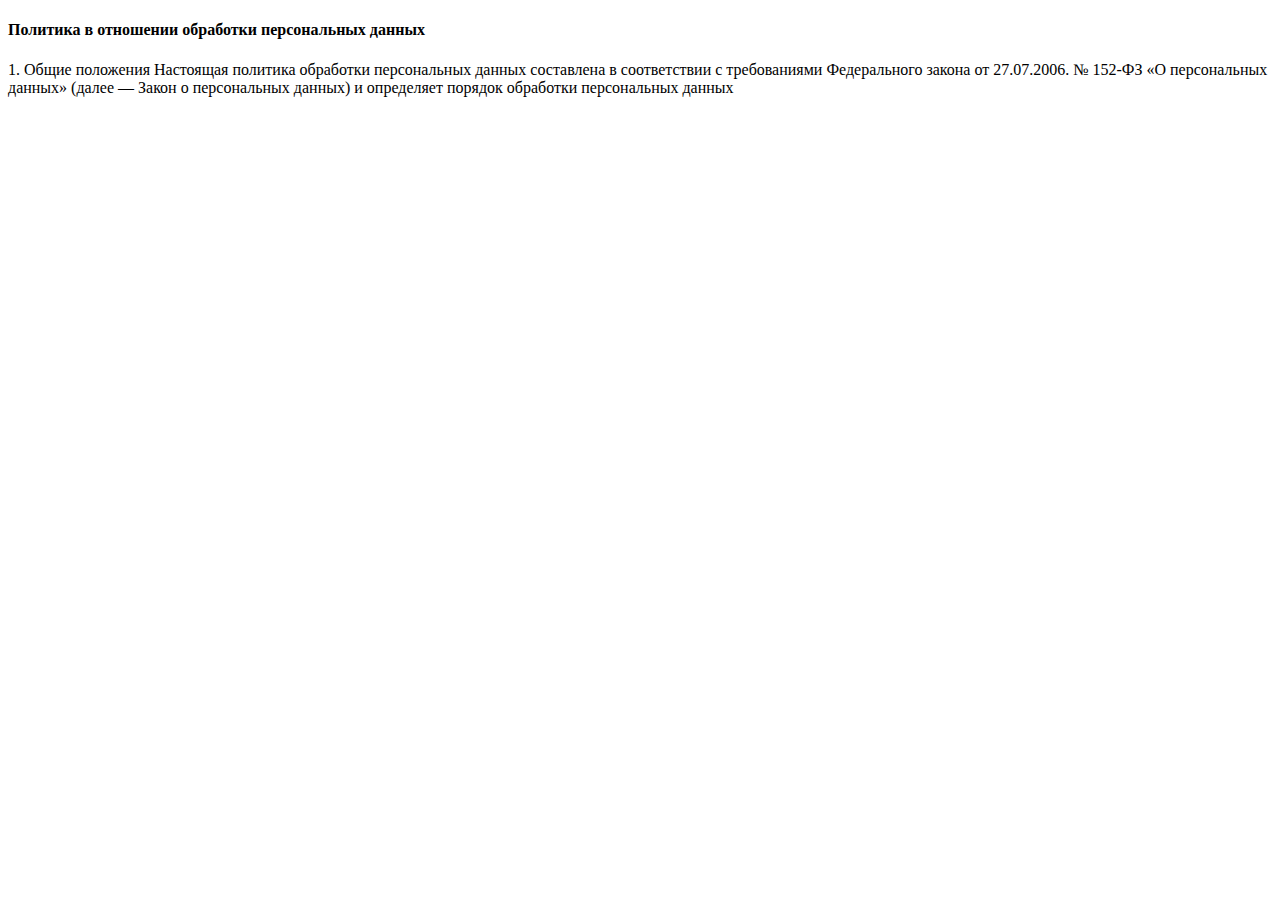
==== police.html @ 5586993f "add police" ====
<!DOCTYPE html>
<html lang="en">

<head>
    <meta charset="UTF-8">
    <meta name="viewport" content="width=device-width, initial-scale=1.0">
    <title>Document</title>
</head>

<body>
    <h4>Политика в отношении обработки персональных данных</h4>
    <p>1. Общие положения Настоящая политика обработки персональных данных составлена в соответствии с требованиями Федерального закона от 27.07.2006. № 152-ФЗ «О персональных данных» (далее — Закон о персональных данных) и определяет порядок обработки персональных
        данных</p>
</body>

</html>
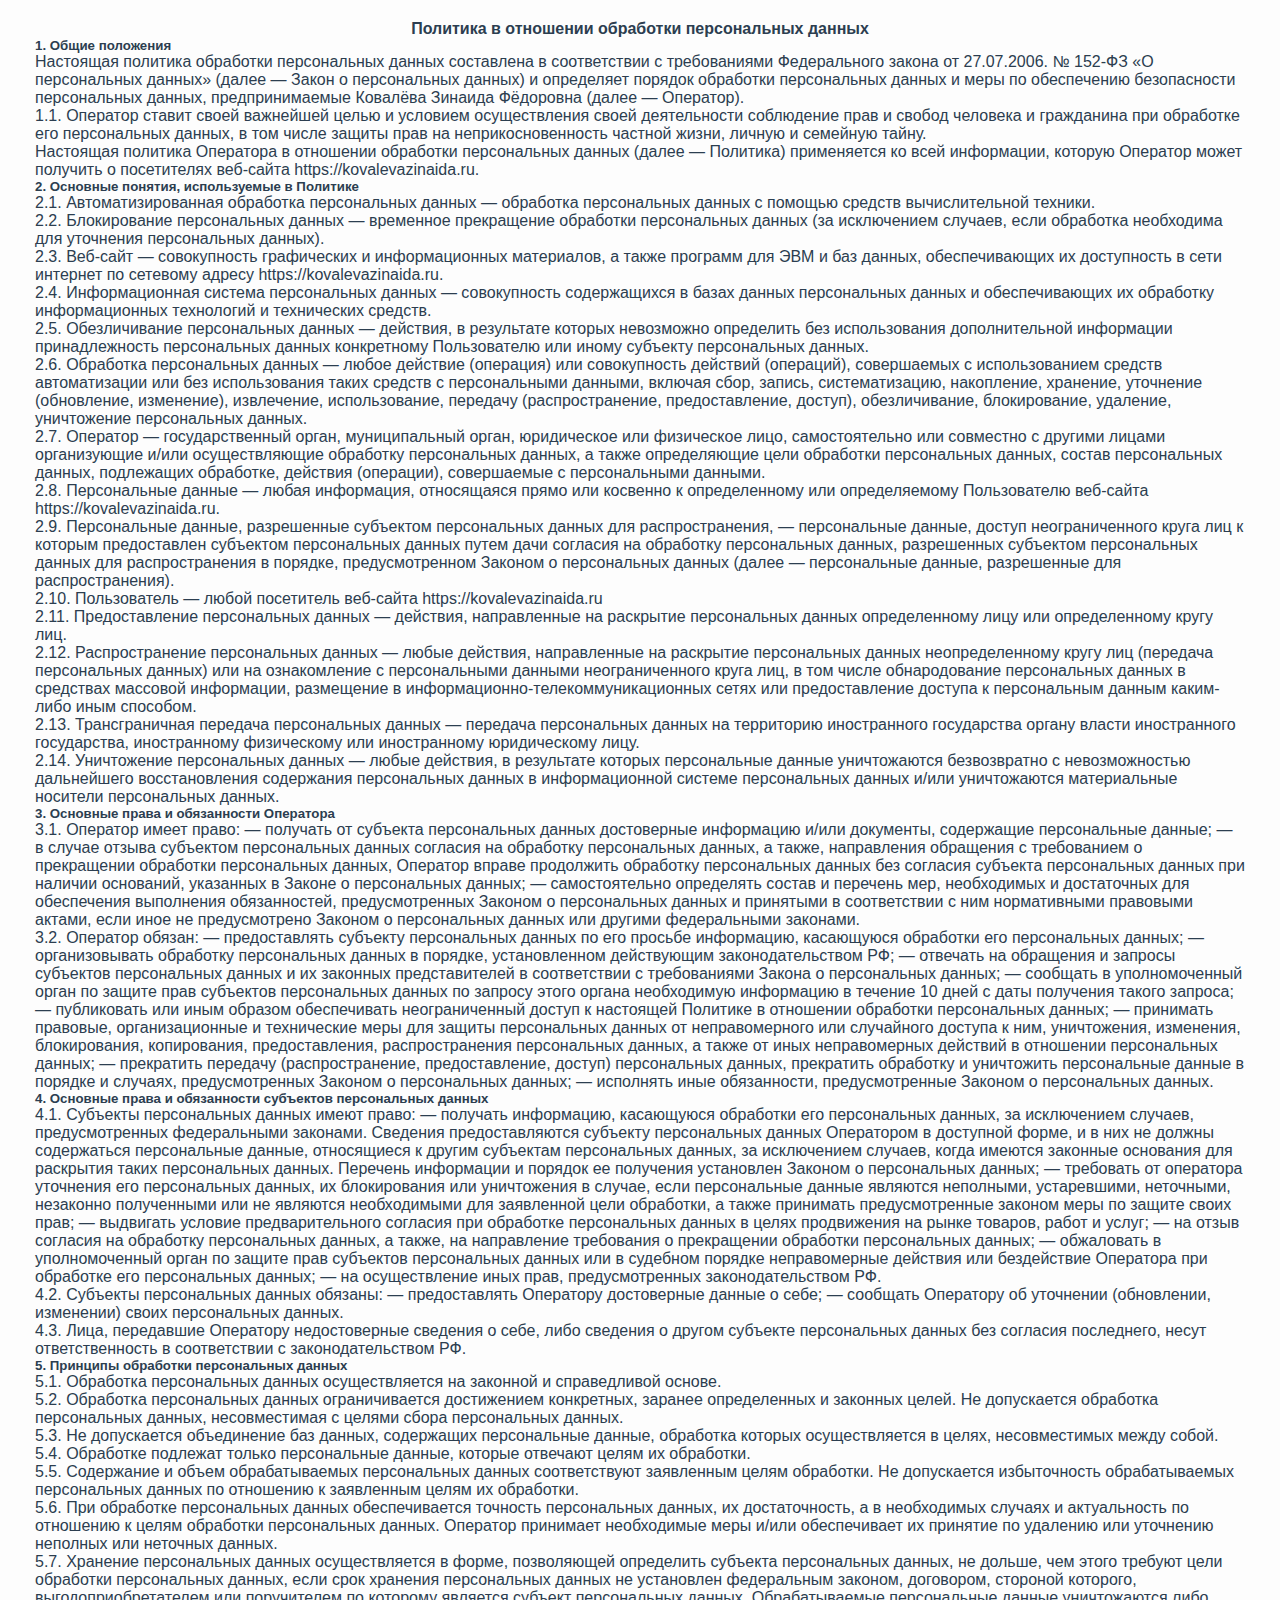
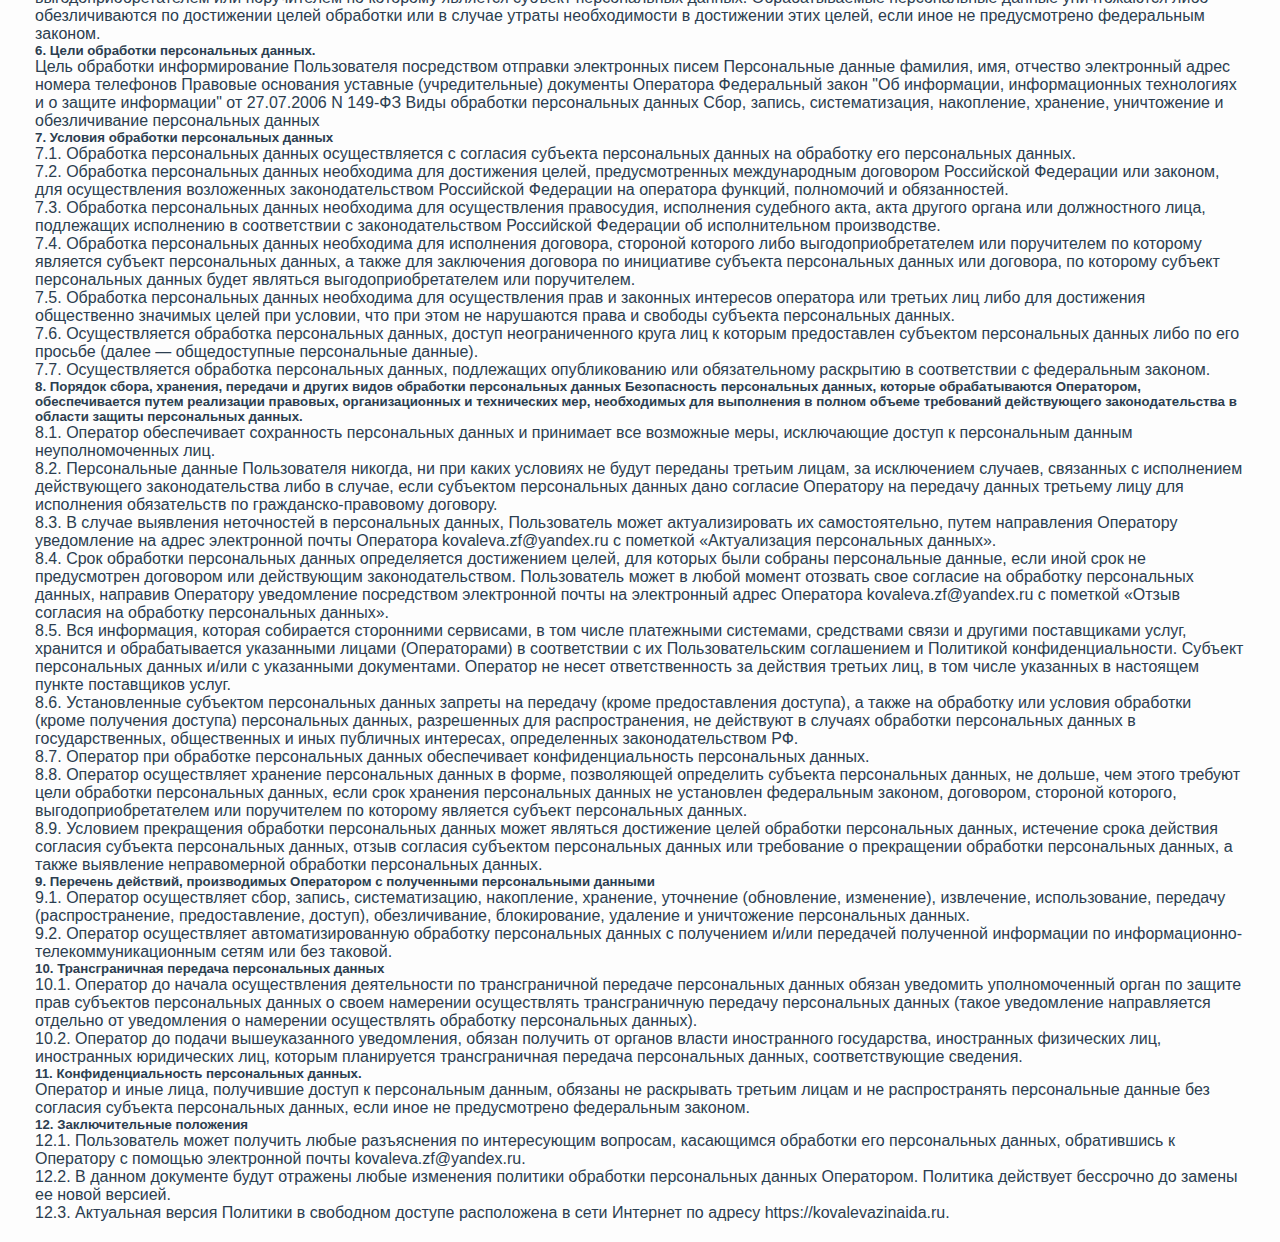
==== commit 557511c4: "add police" ====
--- a/police.html
+++ b/police.html
@@ -5,12 +5,132 @@
     <meta charset="UTF-8">
     <meta name="viewport" content="width=device-width, initial-scale=1.0">
     <title>Document</title>
+    <link rel="stylesheet" href="style.css">
 </head>
 
 <body>
-    <h4>Политика в отношении обработки персональных данных</h4>
-    <p>1. Общие положения Настоящая политика обработки персональных данных составлена в соответствии с требованиями Федерального закона от 27.07.2006. № 152-ФЗ «О персональных данных» (далее — Закон о персональных данных) и определяет порядок обработки персональных
-        данных</p>
-</body>
+
+    <body>
+
+
+        <div class="policy">
+            <h4>Политика в отношении обработки персональных данных</h4>
+            <h5>1. Общие положения</h5>
+            Настоящая политика обработки персональных данных составлена в соответствии с требованиями Федерального закона от 27.07.2006. № 152-ФЗ «О персональных данных» (далее — Закон о персональных данных) и определяет порядок обработки персональных данных и меры
+            по обеспечению безопасности персональных данных, предпринимаемые Ковалёва Зинаида Фёдоровна (далее — Оператор). <br>
+            <div class="policy__points">
+                1.1. Оператор ставит своей важнейшей целью и условием осуществления своей деятельности соблюдение прав и свобод человека и гражданина при обработке его персональных данных, в том числе защиты прав на неприкосновенность частной жизни, личную и семейную
+                тайну. <br> Настоящая политика Оператора в отношении обработки персональных данных (далее — Политика) применяется ко всей информации, которую Оператор может получить о посетителях веб-сайта https://kovalevazinaida.ru.
+            </div>
+            <h5>2. Основные понятия, используемые в Политике</h5>
+            <div class="policy__points">
+                2.1. Автоматизированная обработка персональных данных — обработка персональных данных с помощью средств вычислительной техники.<br> 2.2. Блокирование персональных данных — временное прекращение обработки персональных данных (за исключением
+                случаев, если обработка необходима для уточнения персональных данных).<br> 2.3. Веб-сайт — совокупность графических и информационных материалов, а также программ для ЭВМ и баз данных, обеспечивающих их доступность в сети интернет по сетевому
+                адресу https://kovalevazinaida.ru.<br>2.4. Информационная система персональных данных — совокупность содержащихся в базах данных персональных данных и обеспечивающих их обработку информационных технологий и технических средств.<br> 2.5.
+                Обезличивание персональных данных — действия, в результате которых невозможно определить без использования дополнительной информации принадлежность персональных данных конкретному Пользователю или иному субъекту персональных данных.<br>2.6.
+                Обработка персональных данных — любое действие (операция) или совокупность действий (операций), совершаемых с использованием средств автоматизации или без использования таких средств с персональными данными, включая сбор, запись, систематизацию,
+                накопление, хранение, уточнение (обновление, изменение), извлечение, использование, передачу (распространение, предоставление, доступ), обезличивание, блокирование, удаление, уничтожение персональных данных.<br>2.7. Оператор — государственный
+                орган, муниципальный орган, юридическое или физическое лицо, самостоятельно или совместно с другими лицами организующие и/или осуществляющие обработку персональных данных, а также определяющие цели обработки персональных данных, состав
+                персональных данных, подлежащих обработке, действия (операции), совершаемые с персональными данными. <br>2.8. Персональные данные — любая информация, относящаяся прямо или косвенно к определенному или определяемому Пользователю веб-сайта
+                https://kovalevazinaida.ru.
+                <br> 2.9. Персональные данные, разрешенные субъектом персональных данных для распространения, — персональные данные, доступ неограниченного круга лиц к которым предоставлен субъектом персональных данных путем дачи согласия на обработку
+                персональных данных, разрешенных субъектом персональных данных для распространения в порядке, предусмотренном Законом о персональных данных (далее — персональные данные, разрешенные для распространения).<br>2.10. Пользователь — любой посетитель
+                веб-сайта https://kovalevazinaida.ru
+                <br>2.11. Предоставление персональных данных — действия, направленные на раскрытие персональных данных определенному лицу или определенному кругу лиц.<br>2.12. Распространение персональных данных — любые действия, направленные на раскрытие
+                персональных данных неопределенному кругу лиц (передача персональных данных) или на ознакомление с персональными данными неограниченного круга лиц, в том числе обнародование персональных данных в средствах массовой информации, размещение
+                в информационно-телекоммуникационных сетях или предоставление доступа к персональным данным каким-либо иным способом.<br> 2.13. Трансграничная передача персональных данных — передача персональных данных на территорию иностранного государства
+                органу власти иностранного государства, иностранному физическому или иностранному юридическому лицу.<br>2.14. Уничтожение персональных данных — любые действия, в результате которых персональные данные уничтожаются безвозвратно с невозможностью
+                дальнейшего восстановления содержания персональных данных в информационной системе персональных данных и/или уничтожаются материальные носители персональных данных.<br>
+            </div>
+            <h5>3. Основные права и обязанности Оператора </h5>
+            <div class="policy__points">
+                3.1. Оператор имеет право: — получать от субъекта персональных данных достоверные информацию и/или документы, содержащие персональные данные; — в случае отзыва субъектом персональных данных согласия на обработку персональных данных, а также, направления
+                обращения с требованием о прекращении обработки персональных данных, Оператор вправе продолжить обработку персональных данных без согласия субъекта персональных данных при наличии оснований, указанных в Законе о персональных данных; —
+                самостоятельно определять состав и перечень мер, необходимых и достаточных для обеспечения выполнения обязанностей, предусмотренных Законом о персональных данных и принятыми в соответствии с ним нормативными правовыми актами, если иное
+                не предусмотрено Законом о персональных данных или другими федеральными законами.<br>3.2. Оператор обязан: — предоставлять субъекту персональных данных по его просьбе информацию, касающуюся обработки его персональных данных;
+                — организовывать обработку персональных данных в порядке, установленном действующим законодательством РФ; — отвечать на обращения и запросы субъектов персональных данных и их законных представителей в соответствии с требованиями Закона
+                о персональных данных; — сообщать в уполномоченный орган по защите прав субъектов персональных данных по запросу этого органа необходимую информацию в течение 10 дней с даты получения такого запроса; — публиковать или иным образом обеспечивать
+                неограниченный доступ к настоящей Политике в отношении обработки персональных данных; — принимать правовые, организационные и технические меры для защиты персональных данных от неправомерного или случайного доступа к ним, уничтожения,
+                изменения, блокирования, копирования, предоставления, распространения персональных данных, а также от иных неправомерных действий в отношении персональных данных; — прекратить передачу (распространение, предоставление, доступ) персональных
+                данных, прекратить обработку и уничтожить персональные данные в порядке и случаях, предусмотренных Законом о персональных данных; — исполнять иные обязанности, предусмотренные Законом о персональных данных.
+            </div>
+            <h5>4. Основные права и обязанности субъектов персональных данных</h5>
+            <div class="policy__points">
+                4.1. Субъекты персональных данных имеют право: — получать информацию, касающуюся обработки его персональных данных, за исключением случаев, предусмотренных федеральными законами. Сведения предоставляются субъекту персональных данных Оператором в доступной
+                форме, и в них не должны содержаться персональные данные, относящиеся к другим субъектам персональных данных, за исключением случаев, когда имеются законные основания для раскрытия таких персональных данных. Перечень информации и порядок
+                ее получения установлен Законом о персональных данных; — требовать от оператора уточнения его персональных данных, их блокирования или уничтожения в случае, если персональные данные являются неполными, устаревшими, неточными, незаконно
+                полученными или не являются необходимыми для заявленной цели обработки, а также принимать предусмотренные законом меры по защите своих прав; — выдвигать условие предварительного согласия при обработке персональных данных в целях продвижения
+                на рынке товаров, работ и услуг; — на отзыв согласия на обработку персональных данных, а также, на направление требования о прекращении обработки персональных данных; — обжаловать в уполномоченный орган по защите прав субъектов персональных
+                данных или в судебном порядке неправомерные действия или бездействие Оператора при обработке его персональных данных; — на осуществление иных прав, предусмотренных законодательством РФ.<br>4.2. Субъекты персональных данных
+                обязаны: — предоставлять Оператору достоверные данные о себе; — сообщать Оператору об уточнении (обновлении, изменении) своих персональных данных. <br>4.3. Лица, передавшие Оператору недостоверные сведения о себе, либо сведения о другом
+                субъекте персональных данных без согласия последнего, несут ответственность в соответствии с законодательством РФ.
+            </div>
+            <h5>5. Принципы обработки персональных данных</h5>
+            <div class="policy__points">
+                5.1. Обработка персональных данных осуществляется на законной и справедливой основе.<br>5.2. Обработка персональных данных ограничивается достижением конкретных, заранее определенных и законных целей. Не допускается обработка персональных
+                данных, несовместимая с целями сбора персональных данных.<br>5.3. Не допускается объединение баз данных, содержащих персональные данные, обработка которых осуществляется в целях, несовместимых между собой.<br> 5.4. Обработке подлежат только
+                персональные данные, которые отвечают целям их обработки.<br>5.5. Содержание и объем обрабатываемых персональных данных соответствуют заявленным целям обработки. Не допускается избыточность обрабатываемых персональных данных по отношению
+                к заявленным целям их обработки.<br>5.6. При обработке персональных данных обеспечивается точность персональных данных, их достаточность, а в необходимых случаях и актуальность по отношению к целям обработки персональных данных. Оператор
+                принимает необходимые меры и/или обеспечивает их принятие по удалению или уточнению неполных или неточных данных.<br> 5.7. Хранение персональных данных осуществляется в форме, позволяющей определить субъекта персональных данных, не дольше,
+                чем этого требуют цели обработки персональных данных, если срок хранения персональных данных не установлен федеральным законом, договором, стороной которого, выгодоприобретателем или поручителем по которому является субъект персональных
+                данных. Обрабатываемые персональные данные уничтожаются либо обезличиваются по достижении целей обработки или в случае утраты необходимости в достижении этих целей, если иное не предусмотрено федеральным законом.<br>
+            </div>
+            <h5>6. Цели обработки персональных данных.</h5>
+            <div class="policy__points">Цель обработки информирование Пользователя посредством отправки электронных писем Персональные данные фамилия, имя, отчество электронный адрес номера телефонов Правовые основания уставные (учредительные) документы Оператора Федеральный закон
+                "Об информации, информационных технологиях и о защите информации" от 27.07.2006 N 149-ФЗ Виды обработки персональных данных Сбор, запись, систематизация, накопление, хранение, уничтожение и обезличивание персональных данных</div>
+            <div class="policy__points">
+
+            </div>
+            <h5>7. Условия обработки персональных данных</h5>
+            <div class="policy__points">
+                7.1. Обработка персональных данных осуществляется с согласия субъекта персональных данных на обработку его персональных данных.<br>7.2. Обработка персональных данных необходима для достижения целей, предусмотренных международным договором
+                Российской Федерации или законом, для осуществления возложенных законодательством Российской Федерации на оператора функций, полномочий и обязанностей.<br>7.3. Обработка персональных данных необходима для осуществления правосудия, исполнения
+                судебного акта, акта другого органа или должностного лица, подлежащих исполнению в соответствии с законодательством Российской Федерации об исполнительном производстве.<br>7.4. Обработка персональных данных необходима для исполнения договора,
+                стороной которого либо выгодоприобретателем или поручителем по которому является субъект персональных данных, а также для заключения договора по инициативе субъекта персональных данных или договора, по которому субъект персональных данных
+                будет являться выгодоприобретателем или поручителем.<br>7.5. Обработка персональных данных необходима для осуществления прав и законных интересов оператора или третьих лиц либо для достижения общественно значимых целей при условии, что
+                при этом не нарушаются права и свободы субъекта персональных данных.<br>7.6. Осуществляется обработка персональных данных, доступ неограниченного круга лиц к которым предоставлен субъектом персональных данных либо по его просьбе (далее
+                — общедоступные персональные данные).<br> 7.7. Осуществляется обработка персональных данных, подлежащих опубликованию или обязательному раскрытию в соответствии с федеральным законом.
+            </div>
+            <h5>8. Порядок сбора, хранения, передачи и других видов обработки персональных данных Безопасность персональных данных, которые обрабатываются Оператором, обеспечивается путем реализации правовых, организационных и технических мер, необходимых
+                для выполнения в полном объеме требований действующего законодательства в области защиты персональных данных.</h5>
+            <div class="policy__points">
+                8.1. Оператор обеспечивает сохранность персональных данных и принимает все возможные меры, исключающие доступ к персональным данным неуполномоченных лиц.<br> 8.2. Персональные данные Пользователя никогда, ни при каких условиях не будут
+                переданы третьим лицам, за исключением случаев, связанных с исполнением действующего законодательства либо в случае, если субъектом персональных данных дано согласие Оператору на передачу данных третьему лицу для исполнения обязательств
+                по гражданско-правовому договору.<br> 8.3. В случае выявления неточностей в персональных данных, Пользователь может актуализировать их самостоятельно, путем направления Оператору уведомление на адрес электронной почты Оператора kovaleva.zf@yandex.ru
+                с пометкой «Актуализация персональных данных».<br> 8.4. Срок обработки персональных данных определяется достижением целей, для которых были собраны персональные данные, если иной срок не предусмотрен договором или действующим законодательством.
+                Пользователь может в любой момент отозвать свое согласие на обработку персональных данных, направив Оператору уведомление посредством электронной почты на электронный адрес Оператора kovaleva.zf@yandex.ru с пометкой «Отзыв согласия на
+                обработку персональных данных».<br> 8.5. Вся информация, которая собирается сторонними сервисами, в том числе платежными системами, средствами связи и другими поставщиками услуг, хранится и обрабатывается указанными лицами (Операторами)
+                в соответствии с их Пользовательским соглашением и Политикой конфиденциальности. Субъект персональных данных и/или с указанными документами. Оператор не несет ответственность за действия третьих лиц, в том числе указанных в настоящем пункте
+                поставщиков услуг.<br> 8.6. Установленные субъектом персональных данных запреты на передачу (кроме предоставления доступа), а также на обработку или условия обработки (кроме получения доступа) персональных данных, разрешенных для распространения,
+                не действуют в случаях обработки персональных данных в государственных, общественных и иных публичных интересах, определенных законодательством РФ.<br> 8.7. Оператор при обработке персональных данных обеспечивает конфиденциальность персональных
+                данных.
+                <br> 8.8. Оператор осуществляет хранение персональных данных в форме, позволяющей определить субъекта персональных данных, не дольше, чем этого требуют цели обработки персональных данных, если срок хранения персональных данных не установлен
+                федеральным законом, договором, стороной которого, выгодоприобретателем или поручителем по которому является субъект персональных данных.<br> 8.9. Условием прекращения обработки персональных данных может являться достижение целей обработки
+                персональных данных, истечение срока действия согласия субъекта персональных данных, отзыв согласия субъектом персональных данных или требование о прекращении обработки персональных данных, а также выявление неправомерной обработки персональных
+                данных.
+            </div>
+            <h5> 9. Перечень действий, производимых Оператором с полученными персональными данными </h5>
+            <div class="policy__points">
+                9.1. Оператор осуществляет сбор, запись, систематизацию, накопление, хранение, уточнение (обновление, изменение), извлечение, использование, передачу (распространение, предоставление, доступ), обезличивание, блокирование, удаление и уничтожение персональных
+                данных.
+                <br> 9.2. Оператор осуществляет автоматизированную обработку персональных данных с получением и/или передачей полученной информации по информационно-телекоммуникационным сетям или без таковой.
+            </div>
+            <h5>10. Трансграничная передача персональных данных</h5>
+            <div class="policy__points">
+                10.1. Оператор до начала осуществления деятельности по трансграничной передаче персональных данных обязан уведомить уполномоченный орган по защите прав субъектов персональных данных о своем намерении осуществлять трансграничную передачу персональных данных
+                (такое уведомление направляется отдельно от уведомления о намерении осуществлять обработку персональных данных).<br> 10.2. Оператор до подачи вышеуказанного уведомления, обязан получить от органов власти иностранного государства,
+                иностранных физических лиц, иностранных юридических лиц, которым планируется трансграничная передача персональных данных, соответствующие сведения.
+            </div>
+            <h5>11. Конфиденциальность персональных данных. </h5>
+            <div class="policy__points">Оператор и иные лица, получившие доступ к персональным данным, обязаны не раскрывать третьим лицам и не распространять персональные данные без согласия субъекта персональных данных, если иное не предусмотрено федеральным законом.</div>
+
+            <h5> 12. Заключительные положения</h5>
+            <div class="policy__points">
+                12.1. Пользователь может получить любые разъяснения по интересующим вопросам, касающимся обработки его персональных данных, обратившись к Оператору с помощью электронной почты kovaleva.zf@yandex.ru.<br> 12.2. В данном документе будут отражены
+                любые изменения политики обработки персональных данных Оператором. Политика действует бессрочно до замены ее новой версией.<br> 12.3. Актуальная версия Политики в свободном доступе расположена в сети Интернет по адресу https://kovalevazinaida.ru.
+            </div>
+
+        </div>
+    </body>
 
 </html>--- a/style.css
+++ b/style.css
@@ -0,0 +1,116 @@
+@import url('./block/about.css');
+@import url('./block/main.css');
+@import url('./block/resume.css');
+@import url('./block/services.css');
+@import url('./block/faq.css');
+@import url('./block/price.css');
+@import url('./block/contacts.css');
+* {
+    margin: 0 auto;
+    padding: 0;
+    scroll-behavior: smooth;
+    box-sizing: border-box;
+}
+
+body {
+    font-family: "Roboto", sans-serif;
+    background-color: #FDFDFD;
+    color: #2C3E50;
+}
+
+.container {
+    max-width: 1180px;
+    margin: 0 auto;
+    padding: 100px 30px 0px 30px;
+}
+
+h2 {
+    color: #2C3E50;
+    position: relative;
+    font-size: 20px;
+    text-align: center;
+}
+
+.title {
+    position: relative;
+    padding-top: 1px;
+    padding-left: 12px;
+    text-align: center;
+    font-weight: bold;
+}
+
+.title:before {
+    content: '';
+    position: absolute;
+    width: 36px;
+    height: 36px;
+    border-radius: 100%;
+    background: #f7dd70;
+    z-index: -1;
+    top: -25%;
+    left: 50%;
+    text-align: center;
+}
+
+.title_fz14 {
+    font-size: 14px;
+    line-height: 21px;
+}
+
+.title_fz16 {
+    padding-left: 10px;
+    font-size: 16px;
+    line-height: 24px;
+    color: #000;
+}
+
+.title_fz36 {
+    font-style: 36px;
+}
+
+.pageup {
+    display: block;
+    position: fixed;
+    bottom: 40px;
+    right: 40px;
+    width: 40px;
+    height: 40px;
+    scroll-behavior: smooth;
+    img {
+        width: 100%;
+    }
+}
+
+.footer {
+    display: flex;
+    flex-direction: column;
+    justify-content: center
+}
+
+.web_developer,
+.police {
+    color: #aaa;
+    font-size: 14px;
+}
+
+.policy {
+    font-family: 'Arial' sans-serif !important;
+    margin: 20px;
+    padding: 0 15px 0 15px;
+    h4 {
+        text-align: center;
+    }
+    h5 {
+        font-family: 'Arial' sans-serif;
+    }
+    &__points {
+        margin: 16px;
+        font-family: 'Arial' sans-serif;
+    }
+}
+
+@media (max-width: 768px) {
+    .container {
+        padding: 80px 30px 0px 30px;
+    }
+}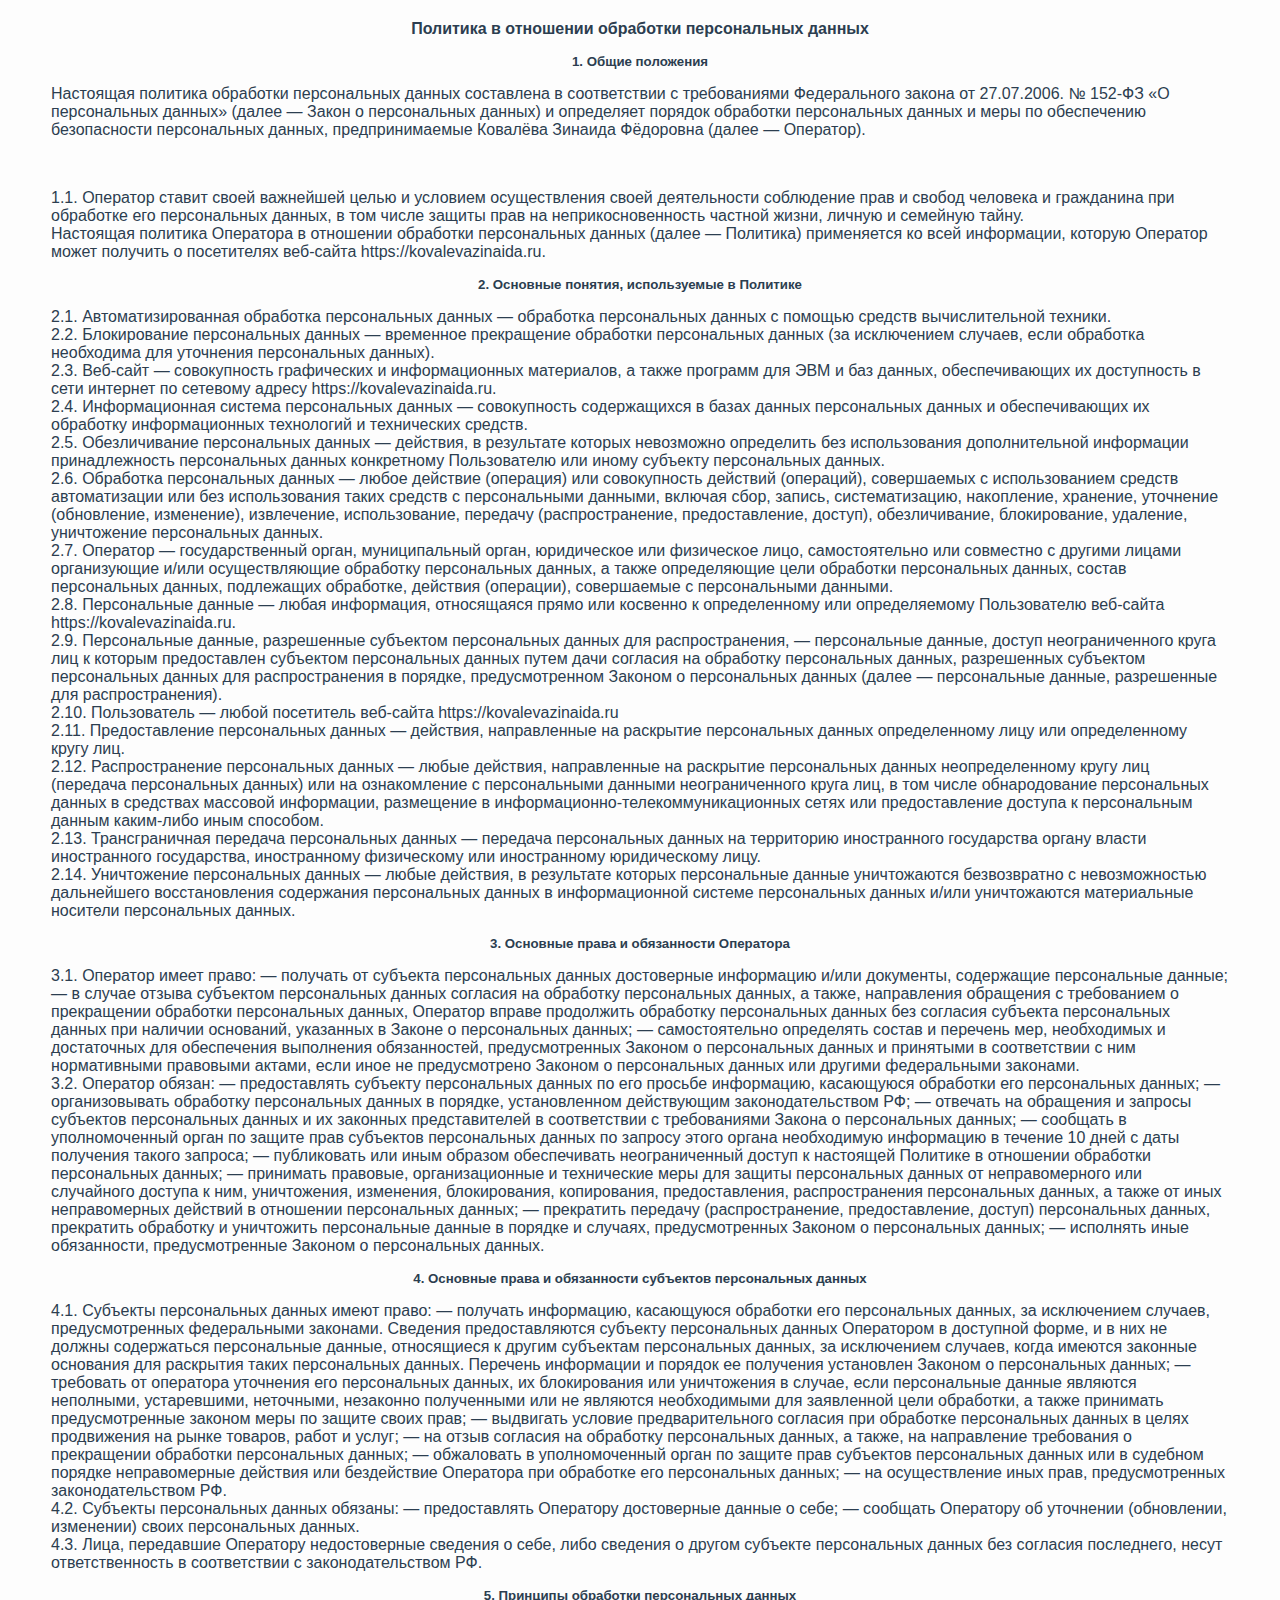
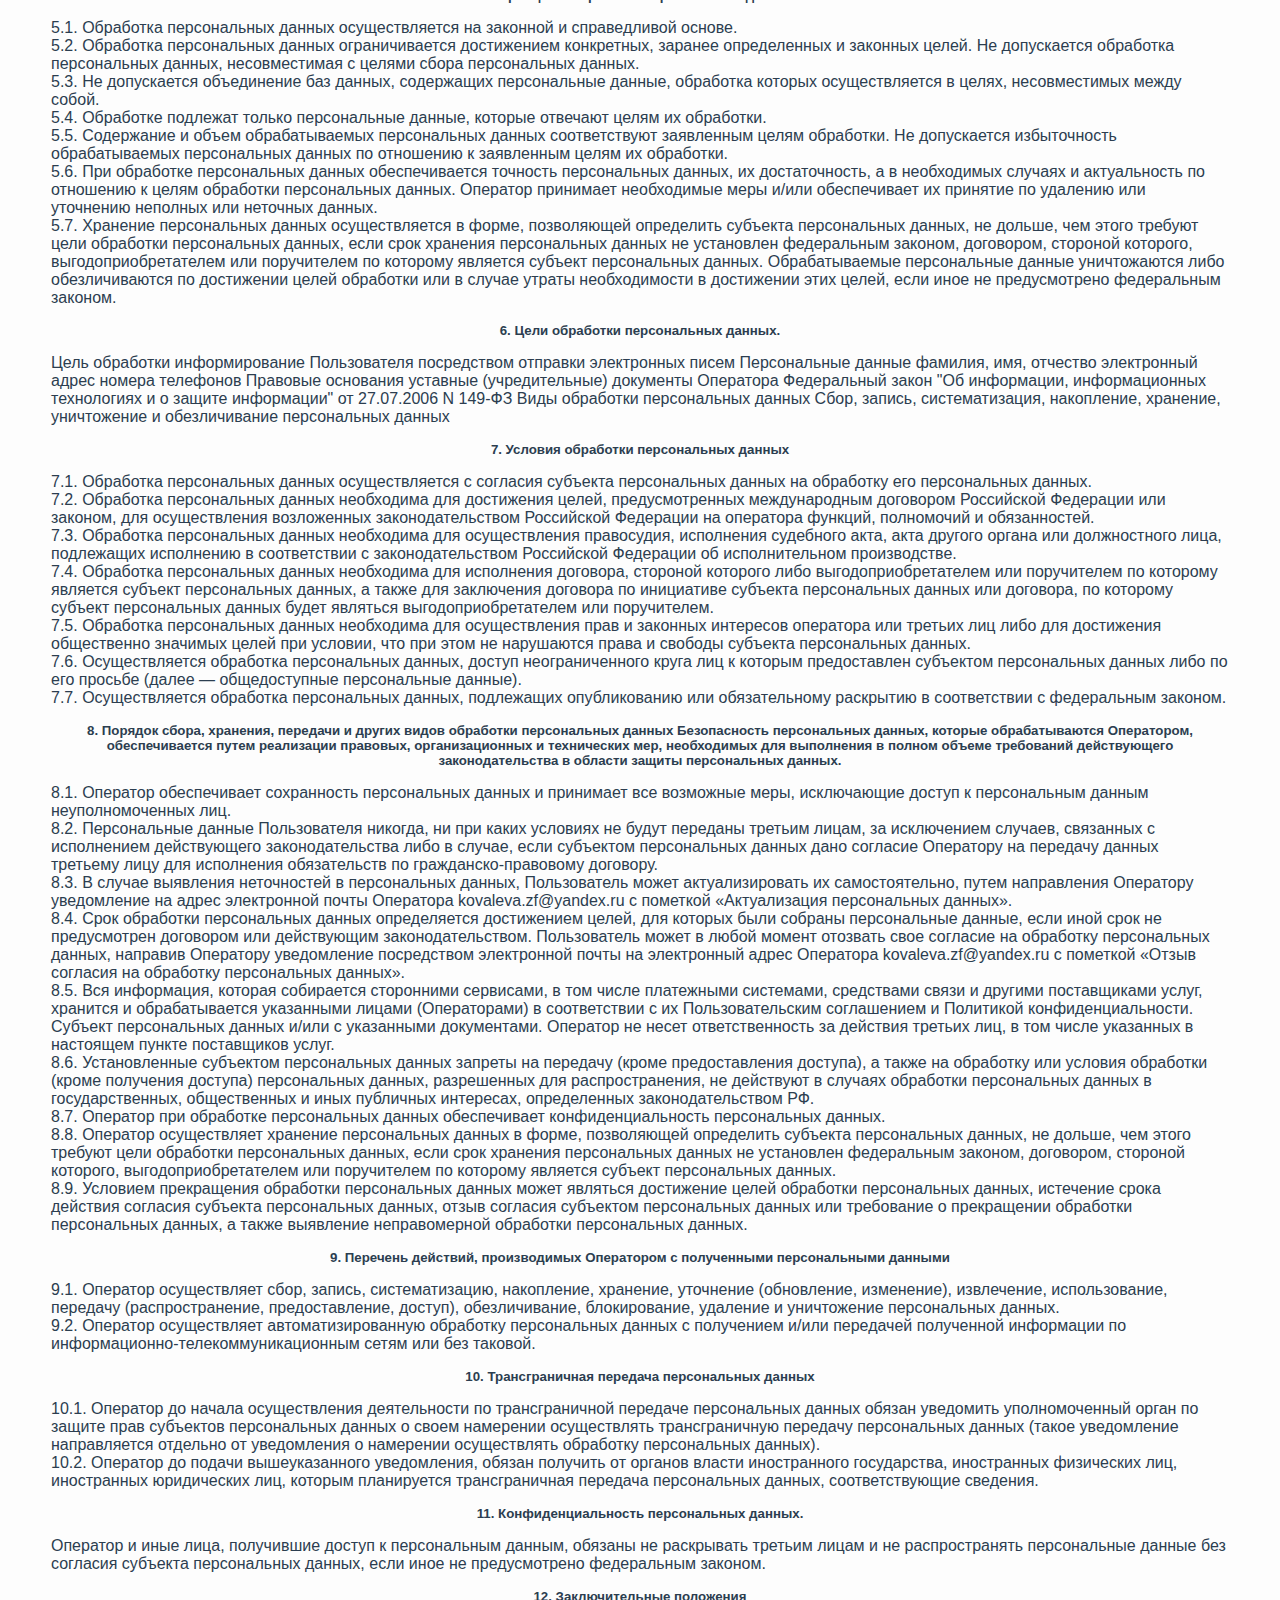
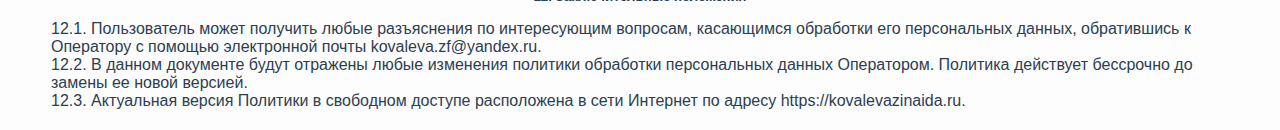
==== commit 8a9f1d41: "new" ====
--- a/police.html
+++ b/police.html
@@ -16,8 +16,8 @@
         <div class="policy">
             <h4>Политика в отношении обработки персональных данных</h4>
             <h5>1. Общие положения</h5>
-            Настоящая политика обработки персональных данных составлена в соответствии с требованиями Федерального закона от 27.07.2006. № 152-ФЗ «О персональных данных» (далее — Закон о персональных данных) и определяет порядок обработки персональных данных и меры
-            по обеспечению безопасности персональных данных, предпринимаемые Ковалёва Зинаида Фёдоровна (далее — Оператор). <br>
+            <div class="policy__points">Настоящая политика обработки персональных данных составлена в соответствии с требованиями Федерального закона от 27.07.2006. № 152-ФЗ «О персональных данных» (далее — Закон о персональных данных) и определяет порядок обработки персональных
+                данных и меры по обеспечению безопасности персональных данных, предпринимаемые Ковалёва Зинаида Фёдоровна (далее — Оператор).</div> <br>
             <div class="policy__points">
                 1.1. Оператор ставит своей важнейшей целью и условием осуществления своей деятельности соблюдение прав и свобод человека и гражданина при обработке его персональных данных, в том числе защиты прав на неприкосновенность частной жизни, личную и семейную
                 тайну. <br> Настоящая политика Оператора в отношении обработки персональных данных (далее — Политика) применяется ко всей информации, которую Оператор может получить о посетителях веб-сайта https://kovalevazinaida.ru.
--- a/style.css
+++ b/style.css
@@ -94,19 +94,20 @@
 }
 
 .policy {
-    font-family: 'Arial' sans-serif !important;
     margin: 20px;
     padding: 0 15px 0 15px;
-    h4 {
-        text-align: center;
-    }
-    h5 {
-        font-family: 'Arial' sans-serif;
-    }
-    &__points {
-        margin: 16px;
-        font-family: 'Arial' sans-serif;
-    }
+    text-align: start;
+}
+
+h4,
+h5 {
+    text-align: center;
+    margin: 16px;
+}
+
+.policy__points {
+    margin: 16px;
+    text-align: start;
 }
 
 @media (max-width: 768px) {
